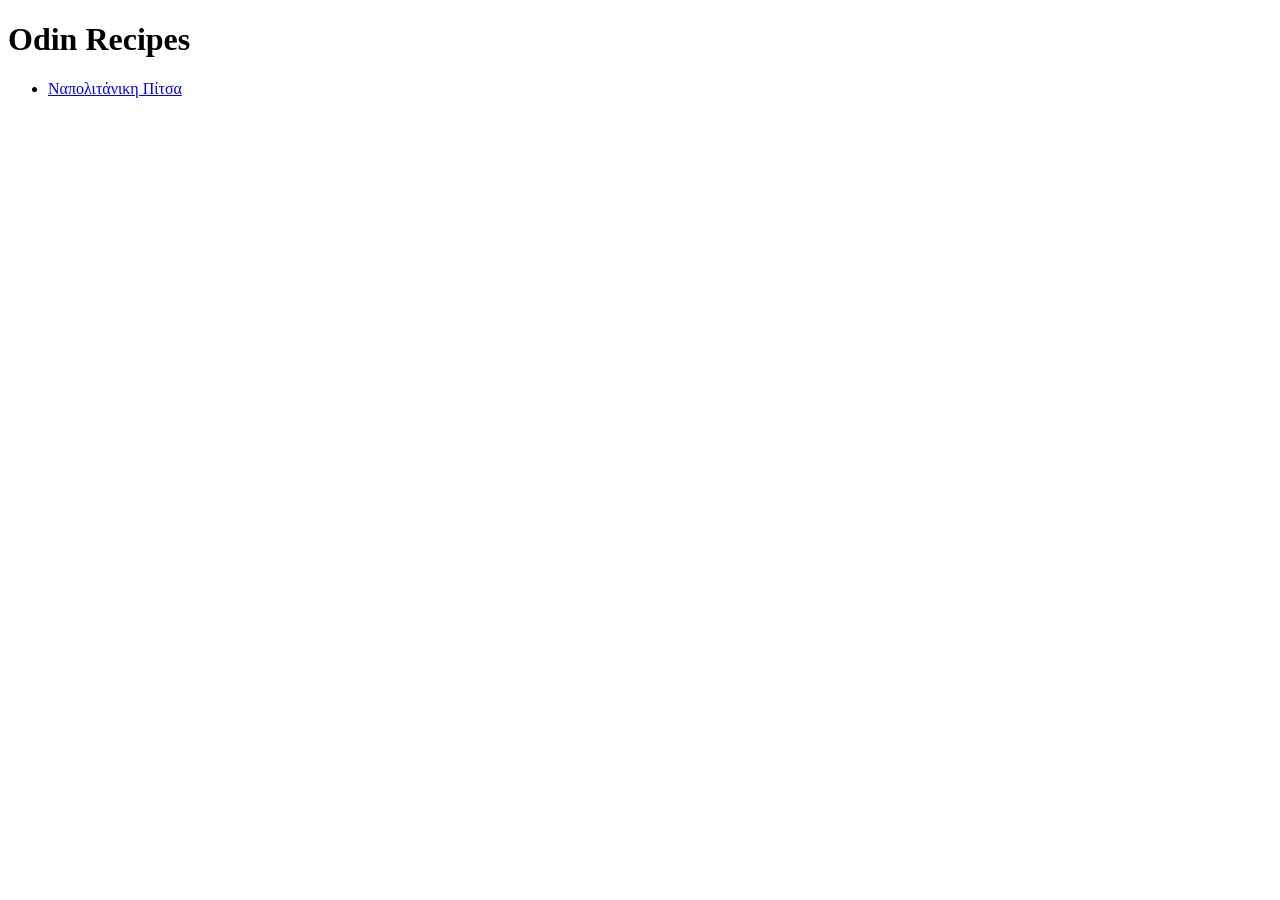
==== index.html @ 8c62757a "add index page and pizza recipe" ====
<!DOCTYPE html>
<html lang="en">
<head>
    <meta charset="UTF-8">
    <meta name="viewport" content="width=device-width, initial-scale=1.0">
    <title>Odin Recipes</title>
</head>
<body>
    <h1>Odin Recipes</h1>
    <ul>
        <li><a href="recipes/pizza.html">Ναπολιτάνικη Πίτσα</a></li>
    </ul>
</body>
</html>
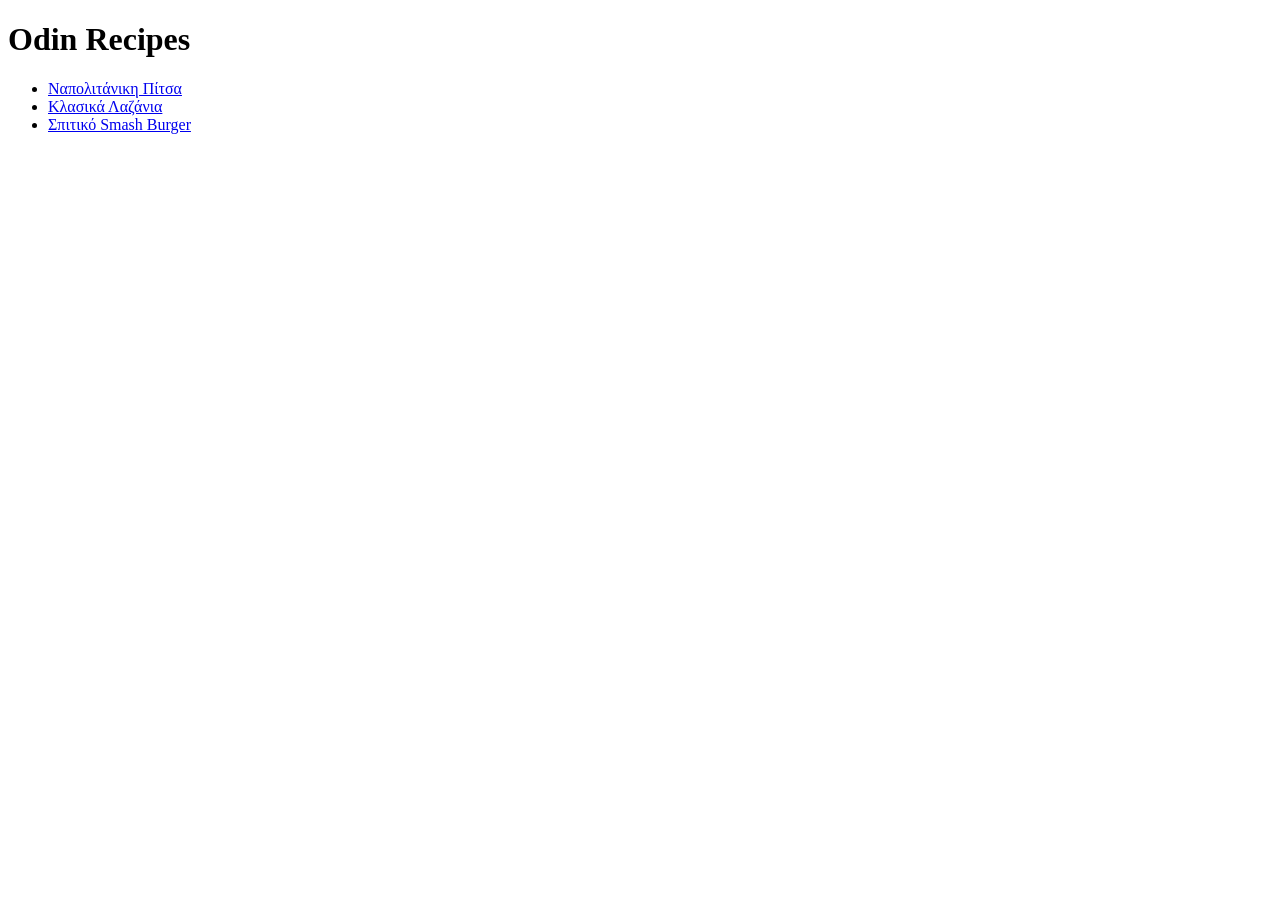
==== commit 07c19db5: "add lasagna and burger recipes with updated home page" ====
--- a/index.html
+++ b/index.html
@@ -9,6 +9,8 @@
     <h1>Odin Recipes</h1>
     <ul>
         <li><a href="recipes/pizza.html">Ναπολιτάνικη Πίτσα</a></li>
+        <li><a href="recipes/lasagna.html">Κλασικά Λαζάνια</a></li>
+        <li><a href="recipes/burger.html">Σπιτικό Smash Burger</a></li>
     </ul>
 </body>
 </html>
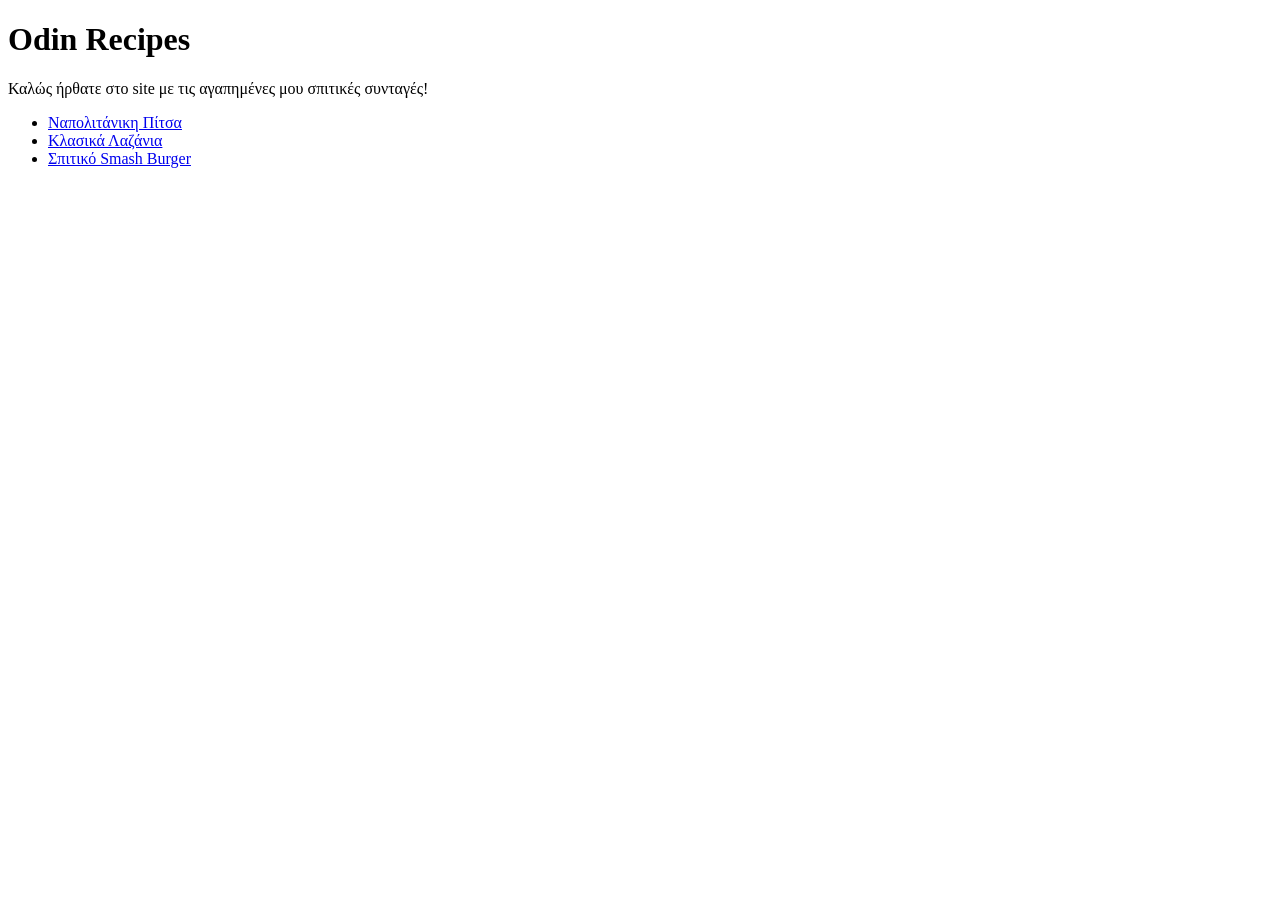
==== commit 729c0671: "style lasagna and burger recipe pages" ====
--- a/index.html
+++ b/index.html
@@ -4,10 +4,12 @@
     <meta charset="UTF-8">
     <meta name="viewport" content="width=device-width, initial-scale=1.0">
     <title>Odin Recipes</title>
+    <link rel="stylesheet" href="styles.css">
 </head>
 <body>
-    <h1>Odin Recipes</h1>
-    <ul>
+    <h1 id="header">Odin Recipes</h1>
+    <p class="intro">Καλώς ήρθατε στο site με τις αγαπημένες μου σπιτικές συνταγές!</p>
+    <ul class="recipe-list">
         <li><a href="recipes/pizza.html">Ναπολιτάνικη Πίτσα</a></li>
         <li><a href="recipes/lasagna.html">Κλασικά Λαζάνια</a></li>
         <li><a href="recipes/burger.html">Σπιτικό Smash Burger</a></li>
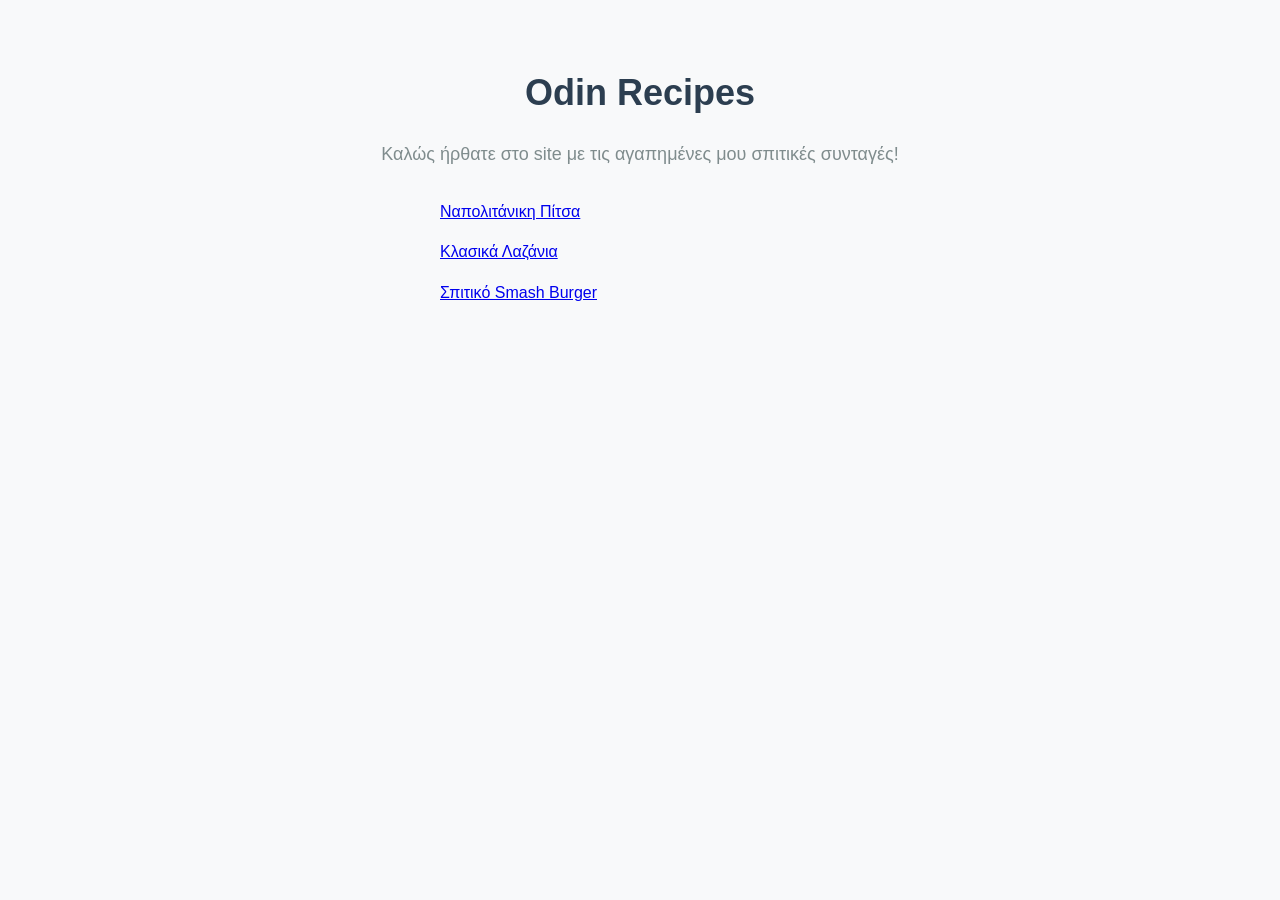
==== commit 89162643: "fix stylesheet link and classes in index.html" ====
--- a/index.html
+++ b/index.html
@@ -4,7 +4,7 @@
     <meta charset="UTF-8">
     <meta name="viewport" content="width=device-width, initial-scale=1.0">
     <title>Odin Recipes</title>
-    <link rel="stylesheet" href="styles.css">
+    <link rel="stylesheet" href="style.css">
 </head>
 <body>
     <h1 id="header">Odin Recipes</h1>
--- a/style.css
+++ b/style.css
@@ -0,0 +1,104 @@
+/* 1. Universal Reset για σωστό Box Model */
+*,
+*::before,
+*::after {
+    box-sizing: border-box;
+}
+
+/* 2. Γενικές ρυθμίσεις για όλο το site */
+body {
+    background-color: #f8f9fa;
+    font-family: Arial, Helvetica, sans-serif;
+    color: #2c3e50;
+    max-width: 750px;
+    margin: 0 auto;
+    padding: 40px 20px;
+    line-height: 1.6;
+}
+
+/* 3. Στυλ Αρχικής Σελίδας (Home / index.html) */
+#header {
+    text-align: center;
+    color: #2c3e50;
+    font-size: 36px;
+    margin-bottom: 10px;
+}
+
+.intro {
+    text-align: center;
+    color: #7f8c8d;
+    font-size: 18px;
+    margin-bottom: 30px;
+}
+
+.recipe-list {
+    list-style: none;
+    padding: 0;
+    max-width: 400px;
+    margin: 0 auto;
+}
+
+.recipe-list li {
+    margin-bottom: 15px;
+}
+
+.recipe-card {
+    display: block;
+    background-color: #ffffff;
+    color: #333333;
+    text-decoration: none;
+    padding: 15px 20px;
+    border-radius: 8px;
+    font-weight: bold;
+    border: 1px solid #e1e8ed;
+    box-shadow: 0 2px 5px rgba(0, 0, 0, 0.05);
+    transition: transform 0.2s, background-color 0.2s;
+    text-align: center;
+}
+
+.recipe-card:hover {
+    background-color: #f1f3f5;
+    transform: translateY(-2px);
+}
+
+/* 4. Στυλ Σελίδων Συνταγών (Recipe Pages) */
+.back-link {
+    display: inline-block;
+    margin-bottom: 20px;
+    color: #e67e22;
+    text-decoration: none;
+    font-weight: bold;
+}
+
+.back-link:hover {
+    text-decoration: underline;
+}
+
+.recipe-image {
+    display: block;
+    width: 100%;
+    max-width: 500px;
+    height: auto;
+    border-radius: 12px;
+    box-shadow: 0 4px 10px rgba(0, 0, 0, 0.15);
+    margin: 20px 0;
+}
+
+.recipe-section {
+    background-color: #ffffff;
+    padding: 25px;
+    border-radius: 8px;
+    border-left: 5px solid #e67e22;
+    box-shadow: 0 2px 5px rgba(0, 0, 0, 0.05);
+    margin-bottom: 25px;
+}
+
+.recipe-section h2 {
+    margin-top: 0;
+    color: #e67e22;
+}
+
+.recipe-section ul,
+.recipe-section ol {
+    padding-left: 20px;
+}
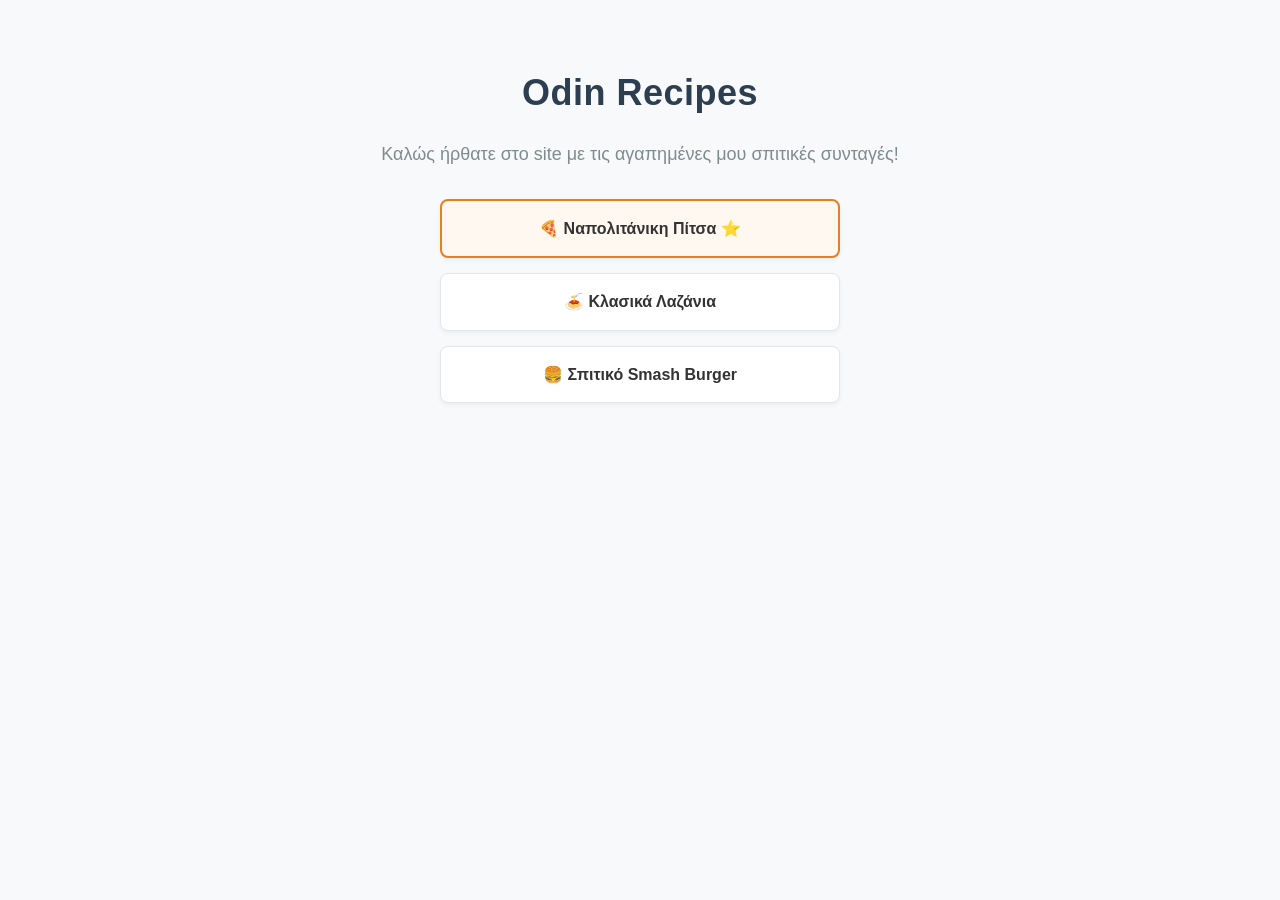
==== commit 289a5c8c: "fix stylesheet link and classes in index.html" ====
--- a/index.html
+++ b/index.html
@@ -10,9 +10,9 @@
     <h1 id="header">Odin Recipes</h1>
     <p class="intro">Καλώς ήρθατε στο site με τις αγαπημένες μου σπιτικές συνταγές!</p>
     <ul class="recipe-list">
-        <li><a href="recipes/pizza.html">Ναπολιτάνικη Πίτσα</a></li>
-        <li><a href="recipes/lasagna.html">Κλασικά Λαζάνια</a></li>
-        <li><a href="recipes/burger.html">Σπιτικό Smash Burger</a></li>
+ <li><a class="recipe-card featured" href="recipes/pizza.html">🍕 Ναπολιτάνικη Πίτσα ⭐</a></li>
+    <li><a class="recipe-card" href="recipes/lasagna.html">🍝 Κλασικά Λαζάνια</a></li>
+    <li><a class="recipe-card" href="recipes/burger.html">🍔 Σπιτικό Smash Burger</a></li>
     </ul>
 </body>
 </html>
--- a/style.css
+++ b/style.css
@@ -14,6 +14,11 @@
     margin: 0 auto;
     padding: 40px 20px;
     line-height: 1.6;
+}
+
+/* Ομαδοποίηση (Grouping): Ενιαίο styling για όλους τους τίτλους */
+h1, h2 {
+    letter-spacing: 0.5px;
 }
 
 /* 3. Στυλ Αρχικής Σελίδας (Home / index.html) */
@@ -61,6 +66,12 @@
     transform: translateY(-2px);
 }
 
+/* Chaining: Ειδικό στυλ ΜΟΝΟ για κάρτα με κλάση featured */
+.recipe-card.featured {
+    border: 2px solid #e67e22;
+    background-color: #fff8f0;
+}
+
 /* 4. Στυλ Σελίδων Συνταγών (Recipe Pages) */
 .back-link {
     display: inline-block;
@@ -101,4 +112,10 @@
 .recipe-section ul,
 .recipe-section ol {
     padding-left: 20px;
+}
+
+/* Descendant Combinator: Στοχεύει μόνο τα βήματα εκτέλεσης */
+.recipe-section ol li {
+    padding-left: 5px;
+    margin-bottom: 10px;
 }
